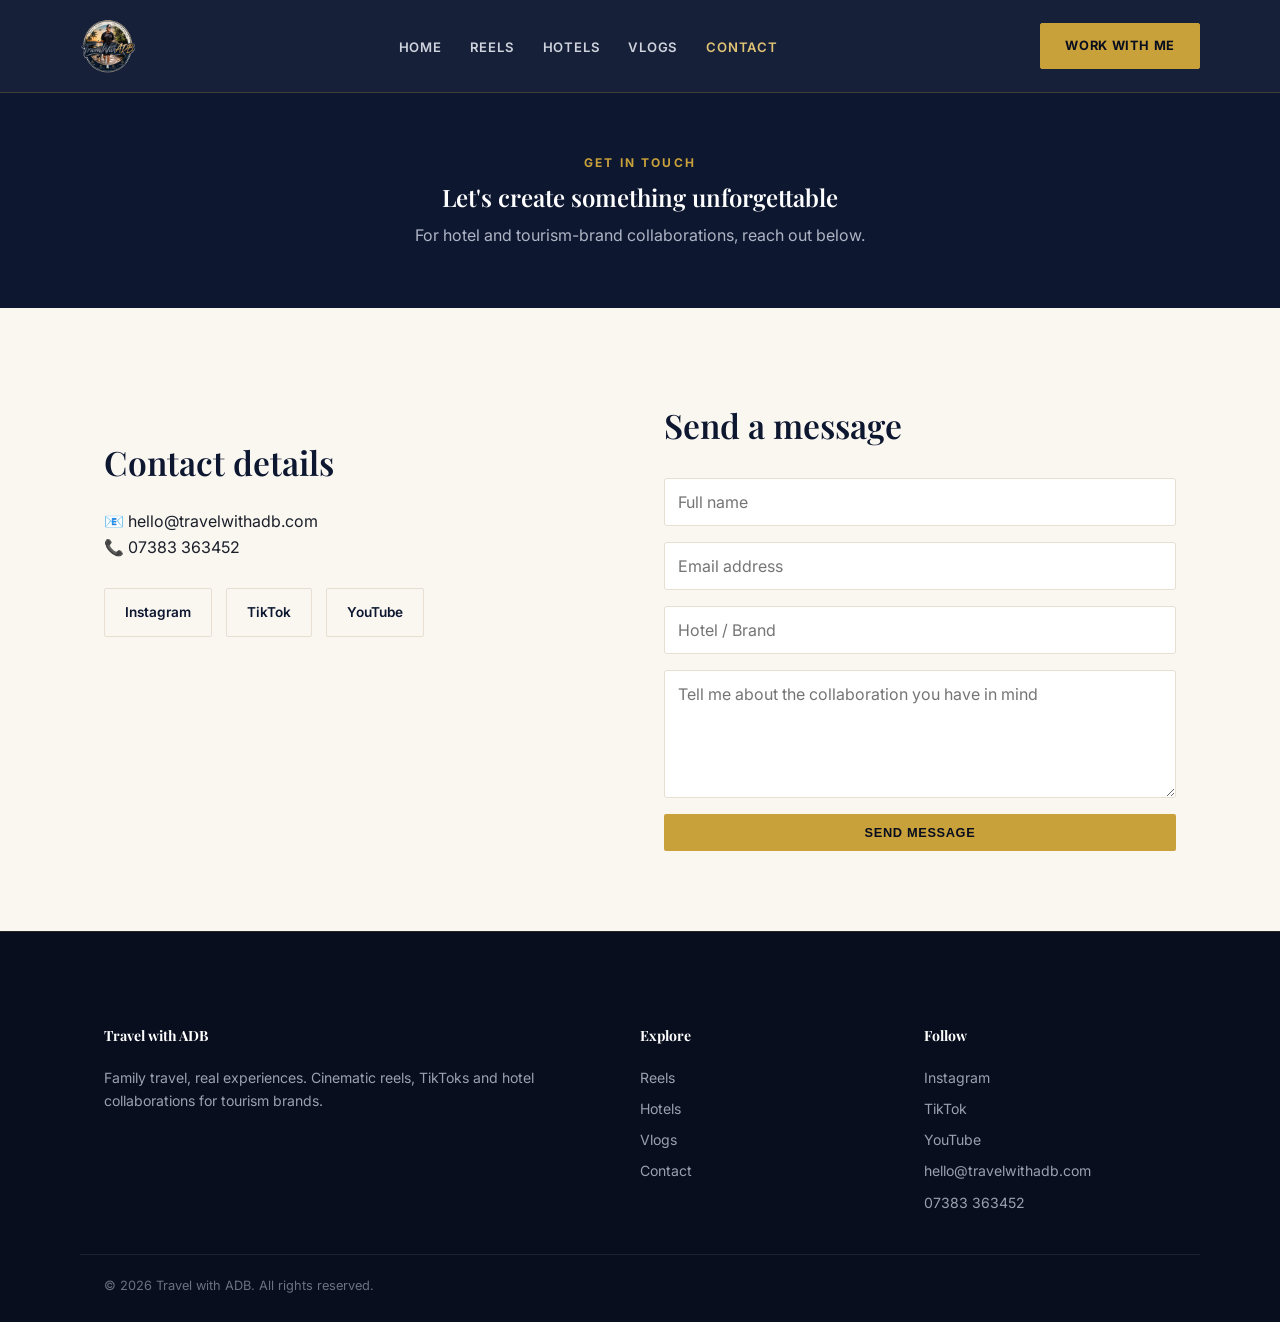
==== contact/index.html @ cb291d2c "Add files via upload" ====
<!DOCTYPE html>
<html lang="en">
<head>
<meta charset="UTF-8">
<meta name="viewport" content="width=device-width, initial-scale=1.0">
<title>Contact | Travel with ADB</title>
<meta name="description" content="Get in touch with Travel with ADB for hotel and tourism-brand collaborations.">
<link rel="icon" href="/favicon.ico" sizes="any">
<link rel="apple-touch-icon" href="/assets/apple-touch-icon.png">
<meta property="og:type" content="website">
<meta property="og:title" content="Contact | Travel with ADB">
<meta property="og:description" content="Get in touch with Travel with ADB for hotel and tourism-brand collaborations.">
<meta property="og:image" content="https://travelwithadb.com/assets/og-image.png">
<meta property="og:url" content="https://travelwithadb.com/contact/">
<meta name="twitter:card" content="summary_large_image">
<meta name="twitter:title" content="Contact | Travel with ADB">
<meta name="twitter:description" content="Get in touch with Travel with ADB for hotel and tourism-brand collaborations.">
<meta name="twitter:image" content="https://travelwithadb.com/assets/og-image.png">
<link rel="stylesheet" href="/assets/style.css">

<link rel="canonical" href="https://travelwithadb.com/contact/">
</head>
<body>

<header class="site">
  <div class="container nav-row">
    <a href="/" class="logo"><img src="/assets/logo.png" alt="Travel with ADB"></a>
    <nav class="main"><a href="/" class="">Home</a><a href="/reels/" class="">Reels</a><a href="/hotels/" class="">Hotels</a><a href="/vlogs/" class="">Vlogs</a><a href="/contact/" class="active">Contact</a></nav>
    <div class="nav-cta">
      <a class="btn" href="/contact/">Work With Me</a>
    </div>
  </div>
</header>


<section class="page-hero">
  <div class="container">
    <div class="section-eyebrow">Get In Touch</div>
    <h1>Let's create something unforgettable</h1>
    <p>For hotel and tourism-brand collaborations, reach out below.</p>
  </div>
</section>

<section>
  <div class="container" style="display:grid;grid-template-columns:1fr 1fr;gap:48px">
    <div class="prose">
      <h2>Contact details</h2>
      <p>&#128231; <a href="mailto:hello@travelwithadb.com">hello@travelwithadb.com</a><br>
      &#128222; <a href="tel:+447383363452">07383 363452</a></p>
      <div class="social-row">
        <a class="social-pill" style="border-color:var(--border);color:var(--navy)" href="https://www.instagram.com/travelwithadb" target="_blank" rel="noopener">Instagram</a>
        <a class="social-pill" style="border-color:var(--border);color:var(--navy)" href="https://www.tiktok.com/@travelwithadb" target="_blank" rel="noopener">TikTok</a>
        <a class="social-pill" style="border-color:var(--border);color:var(--navy)" href="https://www.youtube.com/@travelwithadb" target="_blank" rel="noopener">YouTube</a>
      </div>
    </div>
    <div>
      <h2>Send a message</h2>
      <form name="contact" method="POST" data-netlify="true" netlify-honeypot="bot-field" action="/thank-you/" class="form-row">
        <input type="hidden" name="form-name" value="contact">
        <p style="display:none"><label>Don't fill this out: <input name="bot-field"></label></p>
        <input type="text" name="name" placeholder="Full name" required>
        <input type="email" name="email" placeholder="Email address" required>
        <input type="text" name="brand" placeholder="Hotel / Brand">
        <textarea name="message" rows="5" placeholder="Tell me about the collaboration you have in mind" required></textarea>
        <button type="submit" class="btn" style="border:none;cursor:pointer">Send Message</button>
      </form>
    </div>
  </div>
</section>


<footer class="site">
  <div class="container grid">
    <div>
      <h4>Travel with ADB</h4>
      <p>Family travel, real experiences. Cinematic reels, TikToks and hotel collaborations for tourism brands.</p>
    </div>
    <div>
      <h4>Explore</h4>
      <a href="/reels/">Reels</a>
      <a href="/hotels/">Hotels</a>
      <a href="/vlogs/">Vlogs</a>
      <a href="/contact/">Contact</a>
    </div>
    <div>
      <h4>Follow</h4>
      <a href="https://www.instagram.com/travelwithadb" target="_blank" rel="noopener">Instagram</a>
      <a href="https://www.tiktok.com/@travelwithadb" target="_blank" rel="noopener">TikTok</a>
      <a href="https://www.youtube.com/@travelwithadb" target="_blank" rel="noopener">YouTube</a>
      <a href="mailto:hello@travelwithadb.com">hello@travelwithadb.com</a>
      <a href="tel:+447383363452">07383 363452</a>
    </div>
  </div>
  <div class="container bottom">
    &copy; 2026 Travel with ADB. All rights reserved.
  </div>
</footer>

</body>
</html>
---- assets/style.css ----
@import url('https://fonts.googleapis.com/css2?family=Playfair+Display:ital,wght@0,500;0,600;0,700;1,500&family=Inter:wght@400;500;600;700&display=swap');
:root{
  --navy:#0d1730; --navy-dark:#080e1e; --gold:#c9a13b; --gold-light:#e0c375;
  --cream:#f3ead9; --bg:#faf7f1; --text:#1b1f2a; --muted:#6b7180; --border:#e7e0d2; --white:#fff;
}
*{box-sizing:border-box}
body{margin:0;font-family:'Inter',-apple-system,BlinkMacSystemFont,sans-serif;color:var(--text);background:var(--bg);line-height:1.65}
a{color:inherit;text-decoration:none}
img{max-width:100%;display:block}
h1,h2,h3{font-family:'Playfair Display',Georgia,serif;font-weight:600;color:var(--navy)}
.container{max-width:1120px;margin:0 auto;padding:0 24px}
header.site{position:sticky;top:0;background:rgba(13,23,48,.96);backdrop-filter:blur(6px);z-index:20;border-bottom:1px solid rgba(201,161,59,.25)}
.nav-row{display:flex;align-items:center;justify-content:space-between;padding:18px 0}
.logo{display:flex;align-items:center;gap:10px;font-family:'Playfair Display',serif;font-weight:700;font-size:1.15rem;color:var(--cream)}
.logo img{height:56px;width:56px;border-radius:50%}
nav.main a{margin:0 14px;font-weight:600;color:#cfd3de;font-size:.82rem;letter-spacing:.06em;text-transform:uppercase}
nav.main a.active,nav.main a:hover{color:var(--gold-light)}
.nav-cta{display:flex;align-items:center;gap:16px}
.btn{display:inline-block;background:var(--gold);color:var(--navy-dark);padding:11px 24px;border-radius:2px;font-weight:700;font-size:.8rem;letter-spacing:.05em;text-transform:uppercase;border:1px solid var(--gold)}
.btn:hover{background:var(--gold-light);border-color:var(--gold-light)}
.btn-outline{display:inline-block;border:1px solid rgba(255,255,255,.5);color:#fff;padding:10px 24px;border-radius:2px;font-weight:700;font-size:.8rem;letter-spacing:.05em;text-transform:uppercase}
.btn-outline:hover{border-color:var(--gold-light);color:var(--gold-light)}
.hero{background:radial-gradient(ellipse at top,#16234a 0%,var(--navy) 45%,var(--navy-dark) 100%);color:#fff;padding:110px 0 90px;text-align:center}
.hero .eyebrow{color:var(--gold-light);font-weight:700;letter-spacing:.22em;text-transform:uppercase;font-size:.78rem}
.hero h1{font-size:3rem;margin:.5em auto;max-width:820px;color:#fff;line-height:1.15}
.hero p.sub{max-width:560px;margin:0 auto;color:#c3c8d6;font-size:1.05rem}
.hero .cta-row{margin-top:34px;display:flex;gap:16px;flex-wrap:wrap;justify-content:center}
section{padding:80px 0}
.section-eyebrow{color:var(--gold);font-weight:700;text-transform:uppercase;letter-spacing:.18em;font-size:.75rem}
h2{font-size:2.1rem;margin:.3em 0 .5em}
.section-sub{color:var(--muted);max-width:620px;font-size:1.02rem}
.dark{background:var(--navy);color:#e7e9f0}
.dark h2{color:#fff}
.dark .section-sub{color:#aeb4c4}
.grid{display:grid;grid-template-columns:repeat(auto-fit,minmax(260px,1fr));gap:26px;margin-top:36px}
.card{border:1px solid var(--border);border-radius:6px;padding:0;background:var(--white);overflow:hidden}
.card .body{padding:24px}
.card h3{margin:.2em 0 .3em;font-size:1.2rem}
.card p{color:var(--muted);font-size:.92rem;margin:0}
.card .ph{background:linear-gradient(135deg,#e7ddc4,#f3ead9);height:200px;display:flex;align-items:center;justify-content:center;color:var(--gold);font-weight:700;letter-spacing:.1em;font-size:.75rem;text-transform:uppercase}
.featured{display:grid;grid-template-columns:1fr 1fr;gap:48px;align-items:center;margin-top:36px}
.featured .embeds{display:grid;grid-template-columns:1fr 1fr;gap:16px}
.embeds-wide{display:grid;grid-template-columns:repeat(auto-fit,minmax(300px,1fr));gap:24px;margin-top:40px}
.social-row{display:flex;gap:14px;flex-wrap:wrap;margin-top:28px}
.social-pill{display:flex;align-items:center;gap:10px;border:1px solid rgba(201,161,59,.4);color:#fff;padding:12px 20px;border-radius:2px;font-weight:600;font-size:.85rem}
.social-pill:hover{border-color:var(--gold-light);color:var(--gold-light)}
.cta-band{background:var(--navy-dark);color:#fff;text-align:center}
.cta-band h2{color:#fff}
.cta-band p{color:#aeb4c4}
footer.site{background:var(--navy-dark);color:#9aa0b2;padding:56px 0 26px;font-size:.88rem;border-top:1px solid rgba(201,161,59,.15)}
footer.site .grid{grid-template-columns:2fr 1fr 1fr;gap:32px}
footer.site h4{color:#fff;margin-top:0;font-family:'Playfair Display',serif}
footer.site a{color:#9aa0b2;display:block;margin-bottom:8px}
footer.site a:hover{color:var(--gold-light)}
footer.site .bottom{border-top:1px solid rgba(255,255,255,.08);margin-top:32px;padding-top:20px;font-size:.8rem;color:#6b7180}
.breadcrumb{color:#aeb4c4;font-size:.9rem;margin-bottom:10px}
.page-hero{background:var(--navy);color:#fff;padding:60px 0;text-align:center}
.page-hero h1{color:#fff;margin:.2em 0}
.page-hero p{color:#aeb4c4;max-width:600px;margin:0 auto}
.prose h2{margin-top:1.4em}
.prose ul{padding-left:1.2em}
.prose blockquote{border-left:3px solid var(--gold);margin:1.5em 0;padding:.5em 1.2em;background:var(--cream);color:var(--muted)}
.vlog-list article{border-bottom:1px solid var(--border);padding:28px 0}
.vlog-list time{color:var(--gold);font-weight:700;font-size:.82rem;letter-spacing:.06em;text-transform:uppercase}
.vlog-list h3{margin:.3em 0;font-size:1.3rem}
.vlog-list a.read{font-weight:700;color:var(--navy)}
.form-row{display:grid;gap:16px;max-width:520px;margin-top:24px}
.form-row input,.form-row textarea{padding:13px;border:1px solid var(--border);border-radius:3px;font-family:inherit;font-size:1rem;background:#fff}
.form-row label{font-weight:600;font-size:.85rem;color:var(--navy)}
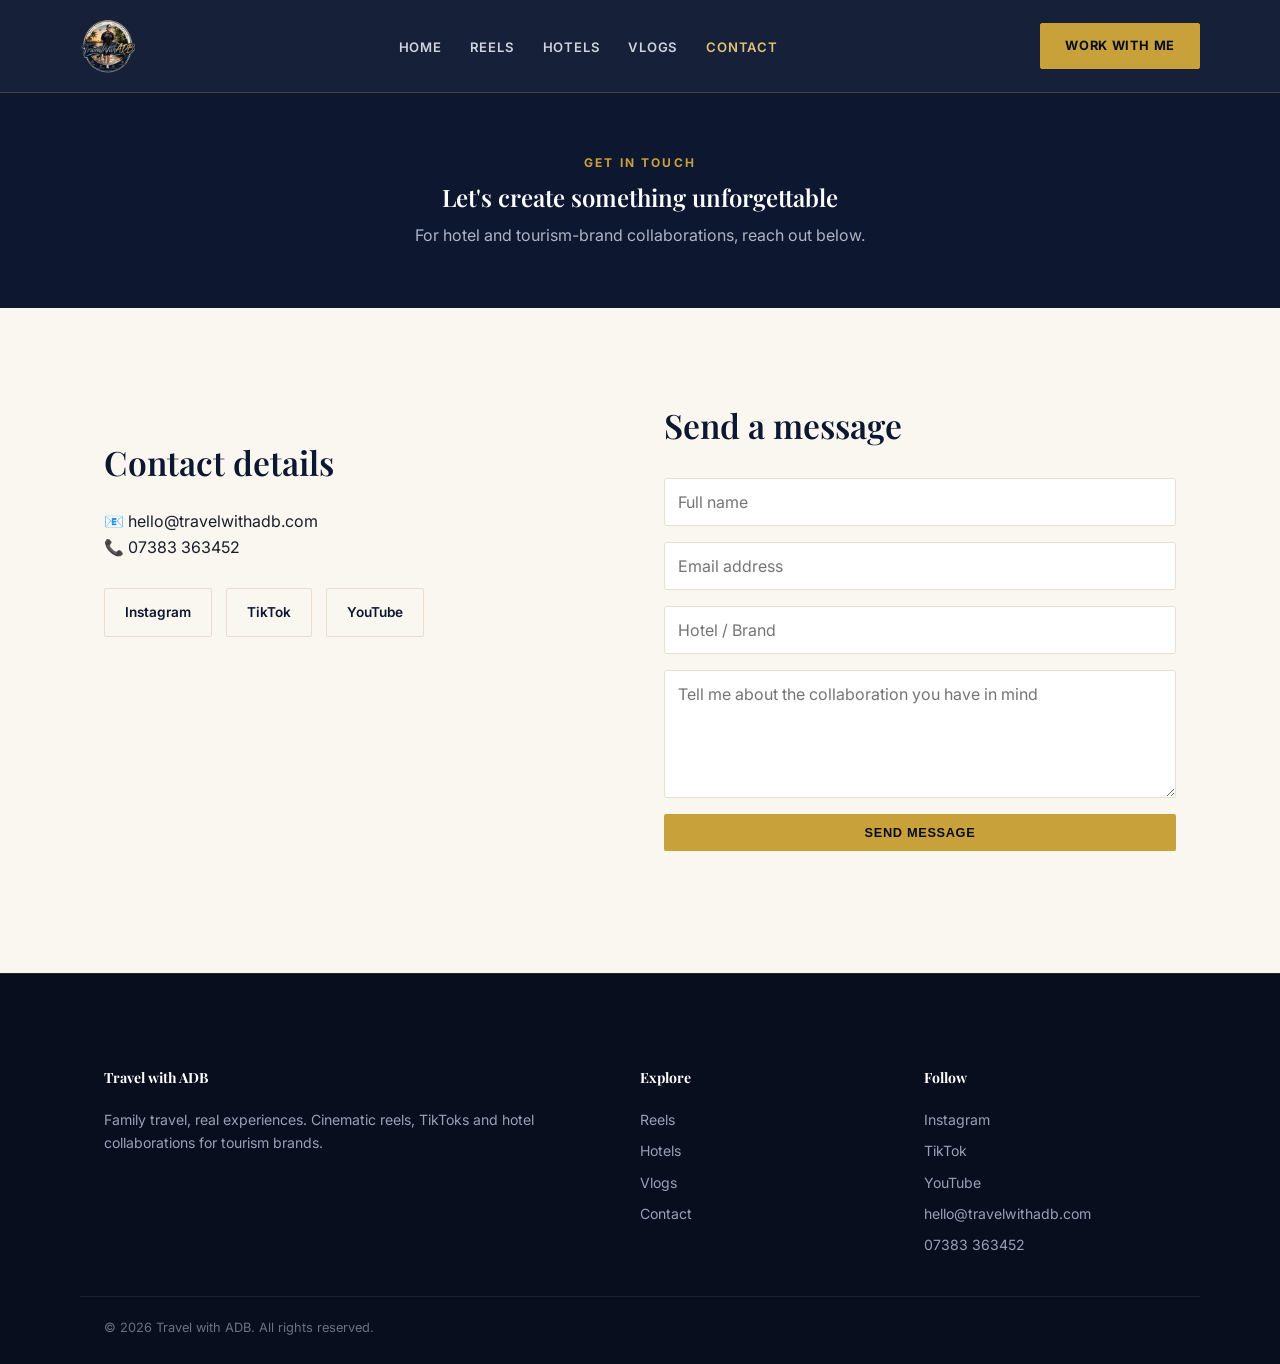
==== commit 127ae4f7: "Replace Netlify Forms with Cloudflare Pages Function + Resend email delivery" ====
--- a/contact/index.html
+++ b/contact/index.html
@@ -25,7 +25,8 @@
 <header class="site">
   <div class="container nav-row">
     <a href="/" class="logo"><img src="/assets/logo.png" alt="Travel with ADB"></a>
-    <nav class="main"><a href="/" class="">Home</a><a href="/reels/" class="">Reels</a><a href="/hotels/" class="">Hotels</a><a href="/vlogs/" class="">Vlogs</a><a href="/contact/" class="active">Contact</a></nav>
+    <nav class="main" id="site-nav"><a href="/" class="">Home</a><a href="/reels/" class="">Reels</a><a href="/hotels/" class="">Hotels</a><a href="/vlogs/" class="">Vlogs</a><a href="/contact/" class="active">Contact</a></nav>
+    <button class="nav-toggle" aria-label="Toggle menu" aria-expanded="false" aria-controls="site-nav"><span></span><span></span><span></span></button>
     <div class="nav-cta">
       <a class="btn" href="/contact/">Work With Me</a>
     </div>
@@ -55,14 +56,14 @@
     </div>
     <div>
       <h2>Send a message</h2>
-      <form name="contact" method="POST" data-netlify="true" netlify-honeypot="bot-field" action="/thank-you/" class="form-row">
-        <input type="hidden" name="form-name" value="contact">
+      <form id="contact-form" class="form-row">
         <p style="display:none"><label>Don't fill this out: <input name="bot-field"></label></p>
         <input type="text" name="name" placeholder="Full name" required>
         <input type="email" name="email" placeholder="Email address" required>
         <input type="text" name="brand" placeholder="Hotel / Brand">
         <textarea name="message" rows="5" placeholder="Tell me about the collaboration you have in mind" required></textarea>
         <button type="submit" class="btn" style="border:none;cursor:pointer">Send Message</button>
+        <p id="contact-form-status" style="margin-top:12px;font-size:.9rem"></p>
       </form>
     </div>
   </div>
@@ -96,5 +97,49 @@
   </div>
 </footer>
 
+<script>
+(function () {
+  var form = document.getElementById('contact-form');
+  var status = document.getElementById('contact-form-status');
+  if (!form) return;
+  form.addEventListener('submit', function (e) {
+    e.preventDefault();
+    var btn = form.querySelector('button[type="submit"]');
+    btn.disabled = true;
+    status.style.color = '';
+    status.textContent = 'Sending...';
+    var data = {
+      name: form.name.value,
+      email: form.email.value,
+      brand: form.brand.value,
+      message: form.message.value,
+      'bot-field': form['bot-field'].value
+    };
+    fetch('/api/contact', {
+      method: 'POST',
+      headers: { 'Content-Type': 'application/json' },
+      body: JSON.stringify(data)
+    })
+      .then(function (res) { return res.json().then(function (body) { return { ok: res.ok, body: body }; }); })
+      .then(function (result) {
+        btn.disabled = false;
+        if (result.ok) {
+          status.style.color = 'green';
+          status.textContent = "Thanks \u2014 got your message, I'll be in touch soon.";
+          form.reset();
+        } else {
+          status.style.color = '#c0392b';
+          status.textContent = (result.body && result.body.error) || 'Something went wrong. Please try again or message me directly.';
+        }
+      })
+      .catch(function () {
+        btn.disabled = false;
+        status.style.color = '#c0392b';
+        status.textContent = 'Something went wrong. Please try again or message me directly.';
+      });
+  });
+})();
+</script>
+<script src="/assets/nav.js" defer></script>
 </body>
 </html>
--- a/assets/style.css
+++ b/assets/style.css
@@ -68,3 +68,25 @@
 .form-row{display:grid;gap:16px;max-width:520px;margin-top:24px}
 .form-row input,.form-row textarea{padding:13px;border:1px solid var(--border);border-radius:3px;font-family:inherit;font-size:1rem;background:#fff}
 .form-row label{font-weight:600;font-size:.85rem;color:var(--navy)}
+
+/* --- Mobile nav + responsive fixes (2026-08-19) --- */
+.nav-toggle{display:none;flex-direction:column;justify-content:center;gap:5px;width:32px;height:32px;background:none;border:0;cursor:pointer;padding:0;order:2}
+.nav-toggle span{display:block;width:24px;height:2px;background:#fff;border-radius:2px;transition:transform .2s ease,opacity .2s ease}
+.nav-toggle.open span:nth-child(1){transform:translateY(7px) rotate(45deg)}
+.nav-toggle.open span:nth-child(2){opacity:0}
+.nav-toggle.open span:nth-child(3){transform:translateY(-7px) rotate(-45deg)}
+
+@media (max-width:860px){
+  header.site .nav-row{flex-wrap:wrap}
+  .nav-cta{order:1}
+  .nav-toggle{display:flex}
+  nav.main{display:none;flex-direction:column;align-items:flex-start;width:100%;order:3;padding:14px 0 6px;border-top:1px solid rgba(201,161,59,.2)}
+  nav.main.open{display:flex}
+  nav.main a{margin:8px 0;font-size:.95rem}
+  .hero{padding:64px 0 52px}
+  .hero h1{font-size:clamp(2rem,9vw,3rem);line-height:1.1}
+  .hero p.sub{font-size:1rem}
+  .featured{grid-template-columns:1fr;gap:28px}
+  .featured .embeds{grid-template-columns:1fr}
+  footer.site .grid{grid-template-columns:1fr;gap:28px}
+}
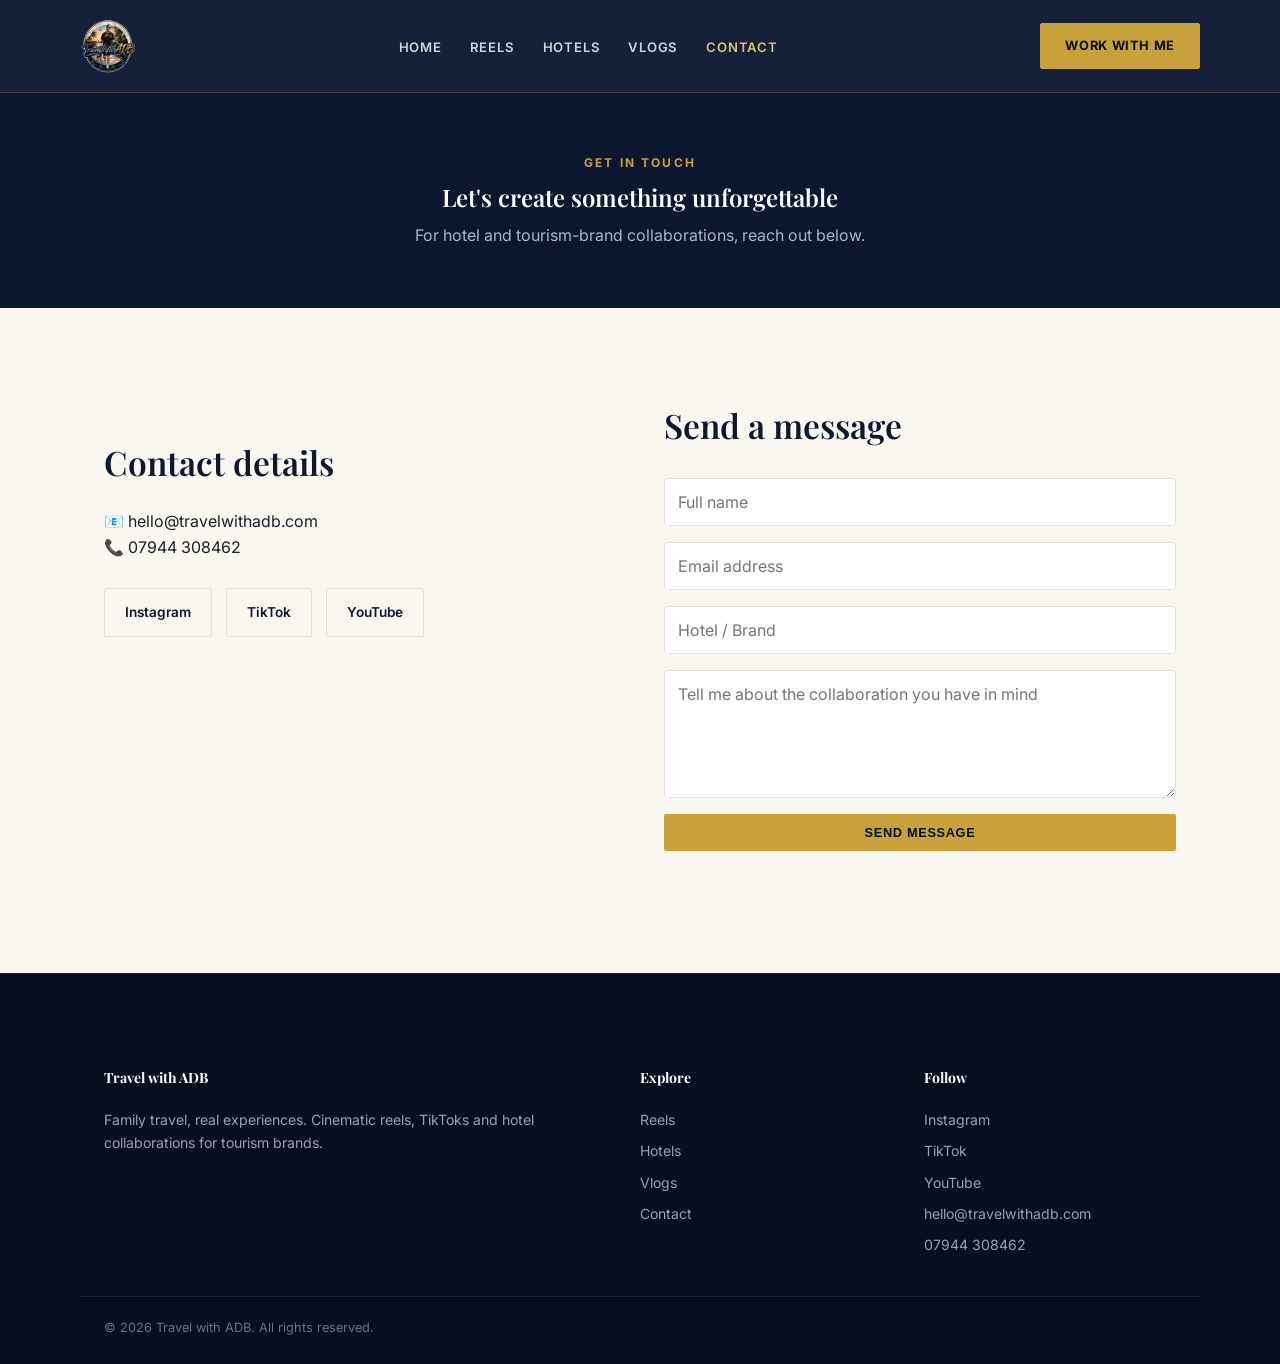
==== commit bab00f45: "Update contact phone number to 07944 308462 site-wide" ====
--- a/contact/index.html
+++ b/contact/index.html
@@ -47,7 +47,7 @@
     <div class="prose">
       <h2>Contact details</h2>
       <p>&#128231; <a href="mailto:hello@travelwithadb.com">hello@travelwithadb.com</a><br>
-      &#128222; <a href="tel:+447383363452">07383 363452</a></p>
+      &#128222; <a href="tel:+447944308462">07944 308462</a></p>
       <div class="social-row">
         <a class="social-pill" style="border-color:var(--border);color:var(--navy)" href="https://www.instagram.com/travelwithadb" target="_blank" rel="noopener">Instagram</a>
         <a class="social-pill" style="border-color:var(--border);color:var(--navy)" href="https://www.tiktok.com/@travelwithadb" target="_blank" rel="noopener">TikTok</a>
@@ -89,7 +89,7 @@
       <a href="https://www.tiktok.com/@travelwithadb" target="_blank" rel="noopener">TikTok</a>
       <a href="https://www.youtube.com/@travelwithadb" target="_blank" rel="noopener">YouTube</a>
       <a href="mailto:hello@travelwithadb.com">hello@travelwithadb.com</a>
-      <a href="tel:+447383363452">07383 363452</a>
+      <a href="tel:+447944308462">07944 308462</a>
     </div>
   </div>
   <div class="container bottom">
--- a/assets/style.css
+++ b/assets/style.css
@@ -66,7 +66,8 @@
 .vlog-list h3{margin:.3em 0;font-size:1.3rem}
 .vlog-list a.read{font-weight:700;color:var(--navy)}
 .form-row{display:grid;gap:16px;max-width:520px;margin-top:24px}
-.form-row input,.form-row textarea{padding:13px;border:1px solid var(--border);border-radius:3px;font-family:inherit;font-size:1rem;background:#fff}
+.form-row input,.form-row textarea{padding:13px;border:1px solid var(--border);border-radius:3px;font-family:inherit;font-size:1rem;background:#fff;transition:border-color .15s ease,box-shadow .15s ease}
+.form-row input:focus,.form-row textarea:focus{outline:none;border-color:var(--gold);box-shadow:0 0 0 3px rgba(201,161,59,.18)}
 .form-row label{font-weight:600;font-size:.85rem;color:var(--navy)}
 
 /* --- Mobile nav + responsive fixes (2026-08-19) --- */
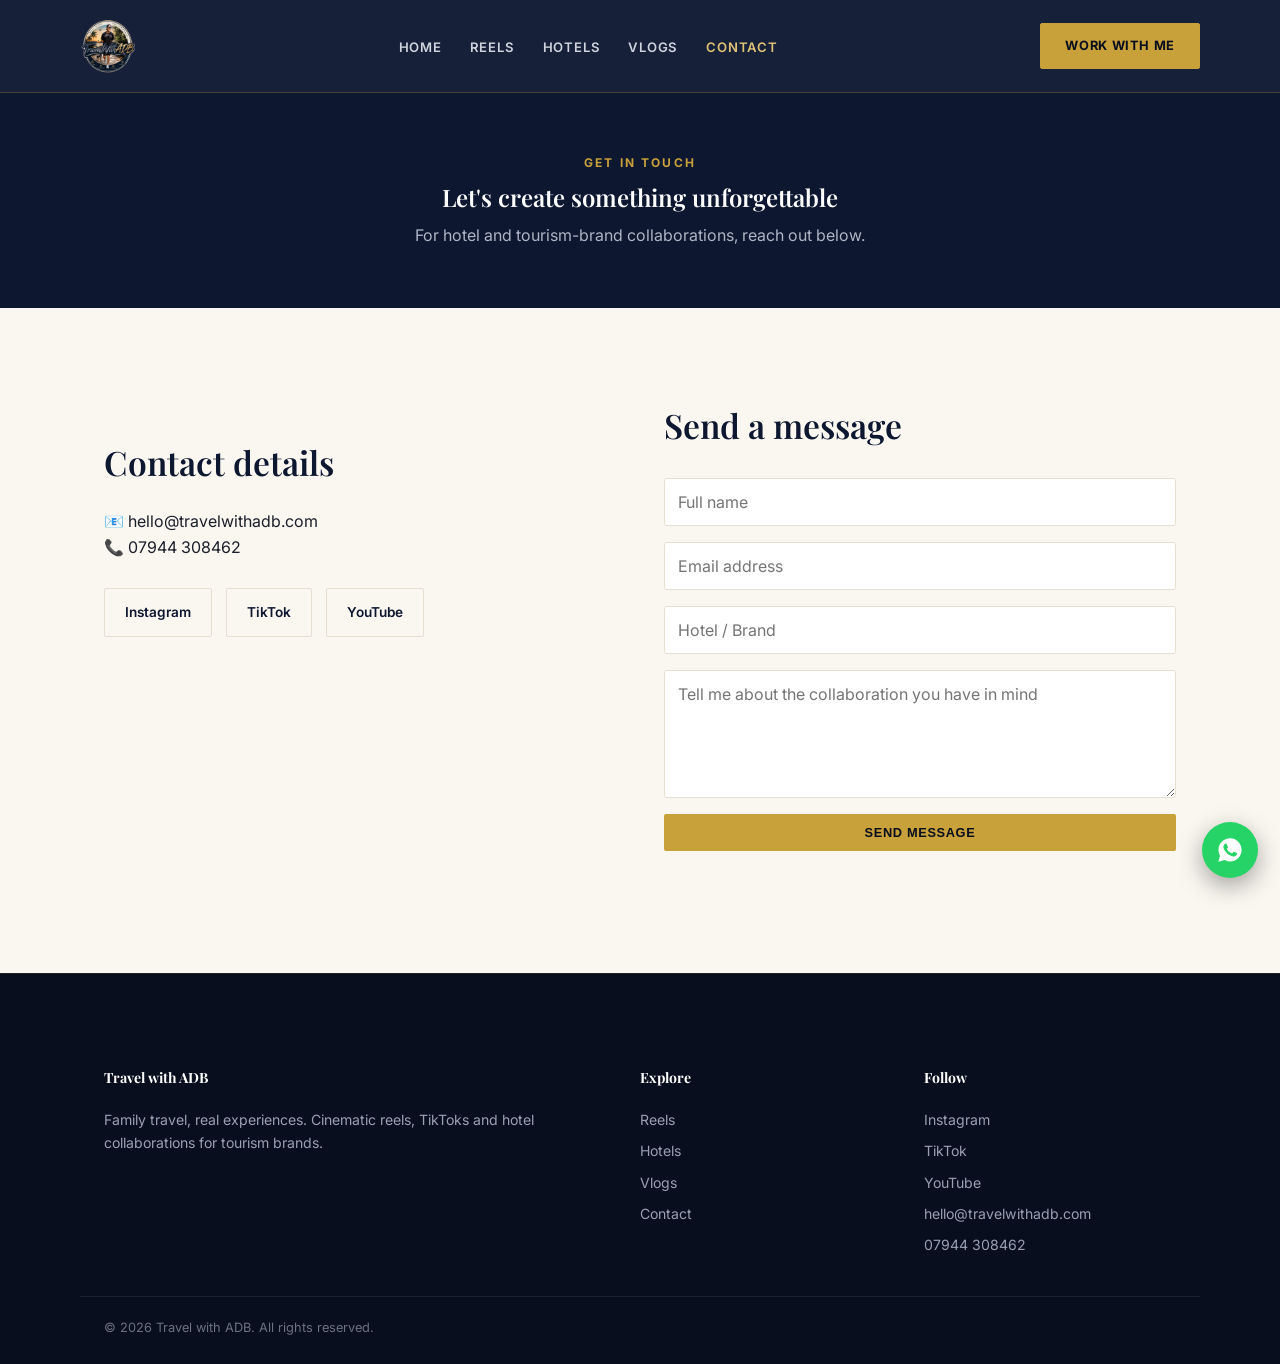
==== commit 9911af9f: "Add WhatsApp quick-contact float button site-wide" ====
--- a/contact/index.html
+++ b/contact/index.html
@@ -141,5 +141,8 @@
 })();
 </script>
 <script src="/assets/nav.js" defer></script>
+<a href="https://wa.me/447944308462" class="whatsapp-float" target="_blank" rel="noopener" aria-label="Message Travel with ADB on WhatsApp">
+  <svg xmlns="http://www.w3.org/2000/svg" viewBox="0 0 24 24" width="28" height="28" fill="#fff"><path d="M12.04 2C6.58 2 2.13 6.45 2.13 11.91c0 1.75.46 3.45 1.32 4.95L2.05 22l5.25-1.38a9.87 9.87 0 0 0 4.74 1.21h.01c5.46 0 9.9-4.45 9.9-9.91 0-2.65-1.03-5.14-2.9-7.01A9.82 9.82 0 0 0 12.04 2zm5.8 14.14c-.24.68-1.4 1.3-1.93 1.38-.5.08-1.12.11-1.8-.11-.42-.13-.96-.31-1.65-.6-2.9-1.25-4.8-4.17-4.94-4.36-.14-.19-1.18-1.57-1.18-3s.75-2.13 1.02-2.42c.27-.29.58-.36.78-.36l.56.01c.18.01.42-.07.65.5.24.58.82 2 .89 2.14.07.14.12.31.02.5-.1.19-.15.31-.29.48-.15.17-.31.38-.44.51-.14.14-.29.29-.13.58.17.29.75 1.24 1.61 2 1.11.99 2.04 1.3 2.33 1.44.29.15.46.13.63-.08.17-.2.72-.84.91-1.13.19-.29.38-.24.63-.14.26.1 1.65.78 1.93.92.29.14.48.22.55.34.07.13.07.72-.17 1.4z"/></svg>
+</a>
 </body>
 </html>
--- a/assets/style.css
+++ b/assets/style.css
@@ -91,3 +91,16 @@
   .featured .embeds{grid-template-columns:1fr}
   footer.site .grid{grid-template-columns:1fr;gap:28px}
 }
+
+.whatsapp-float{
+  position:fixed;bottom:22px;right:22px;z-index:200;
+  width:56px;height:56px;border-radius:50%;
+  background:#25D366;
+  display:flex;align-items:center;justify-content:center;
+  box-shadow:0 8px 24px rgba(0,0,0,.35);
+  transition:transform .15s ease;
+}
+.whatsapp-float:hover{transform:scale(1.08)}
+@media (max-width:600px){
+  .whatsapp-float{width:50px;height:50px;bottom:16px;right:16px}
+}
